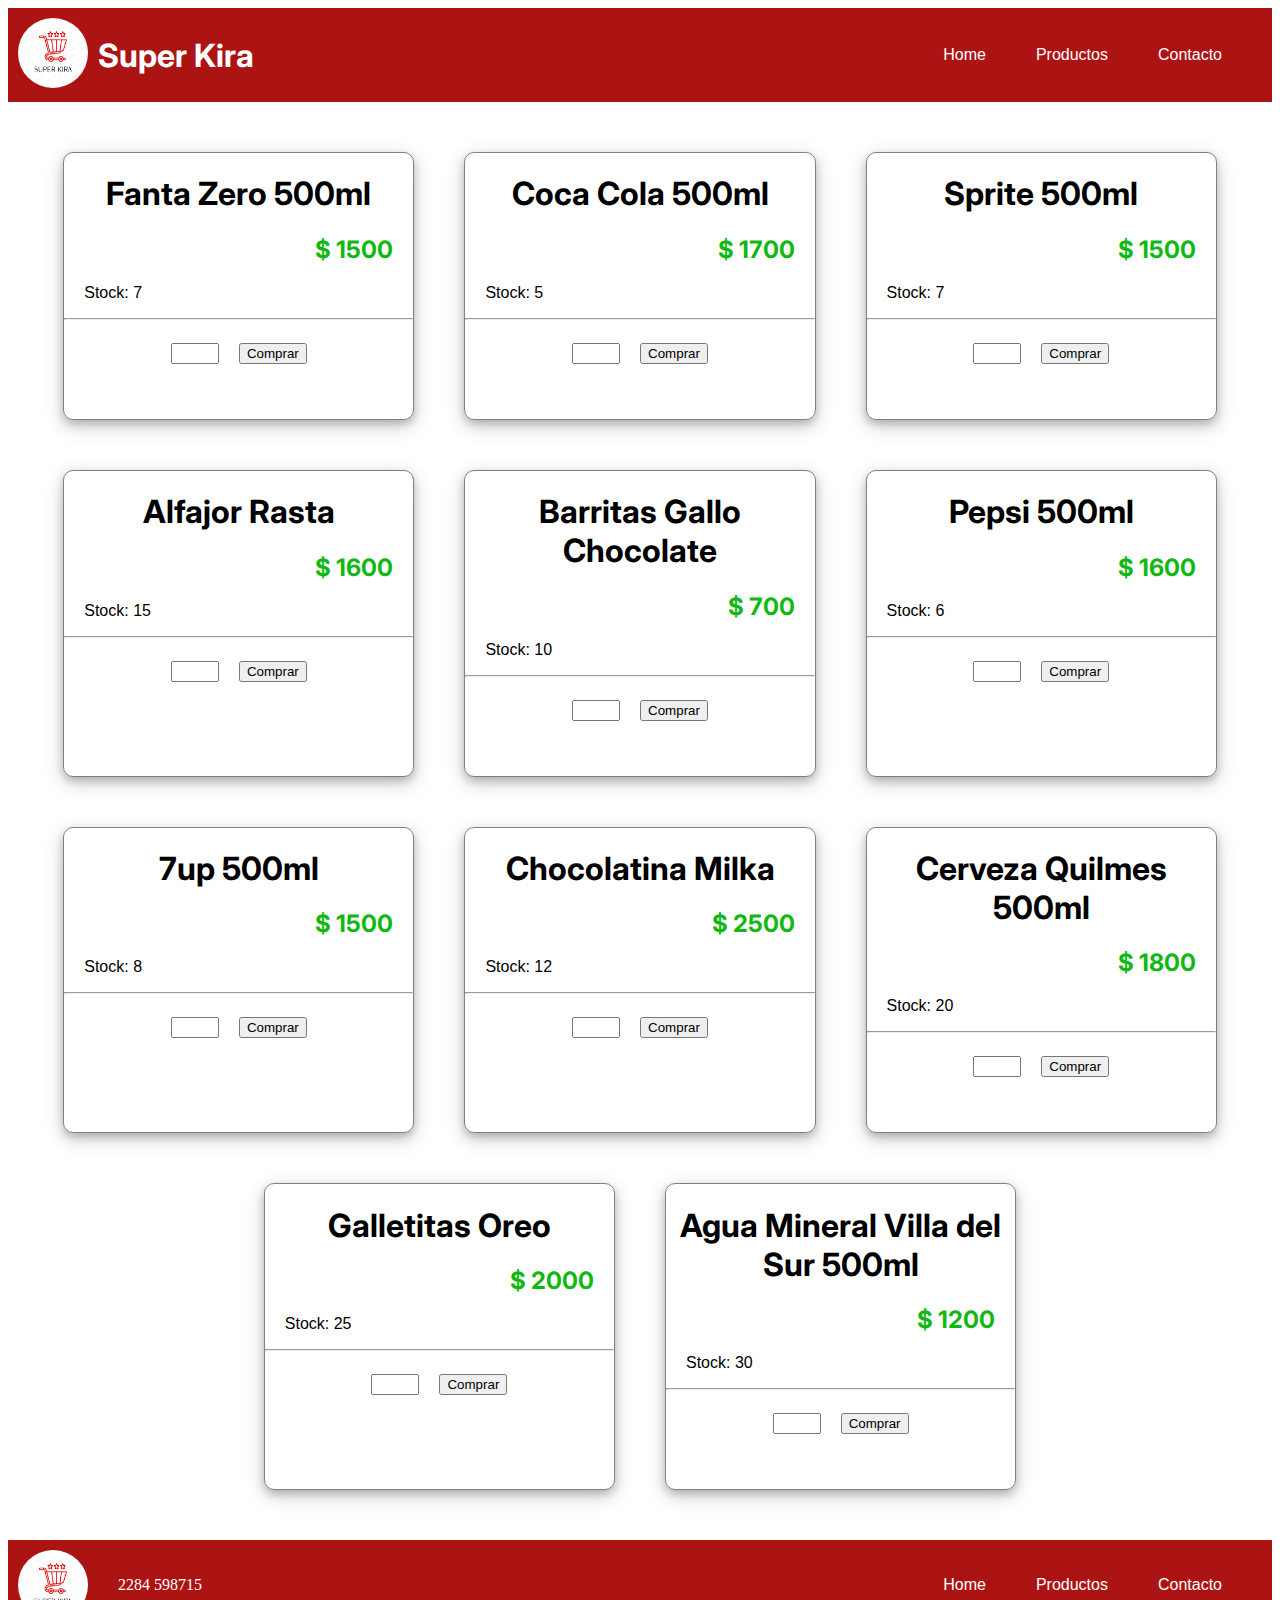
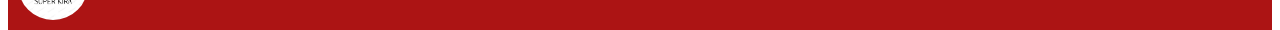
==== pages/products.html @ 3a838961 "Se termina el Trabajo Final" ====
<!DOCTYPE html>
<html lang="es">
<head>
    <meta charset="UTF-8">
    <meta name="viewport" content="width=device-width, initial-scale=1.0">
    <!-- CSS -->
    <link rel="stylesheet" href="/style.css">
    <link rel="stylesheet" href="/styles/productStyle.css">
    <!-- Google Font -->
    <link rel="preconnect" href="https://fonts.googleapis.com">
    <link rel="preconnect" href="https://fonts.gstatic.com" crossorigin>
    <link href="https://fonts.googleapis.com/css2?family=Inter:wght@100..900&display=swap" rel="stylesheet">
    <title>Productos</title>
</head>
<body>
    <header>
        <div class="icon-container">
            <a href="/index.html">
                <img src="/images/Logo2.png" alt="Logo Super Kira" width="70px" height="70px">
            </a>
            <h1>Super Kira</h1>
        </div>

        <nav>
            <a href="/index.html">Home</a>
            <a href="/pages/products.html">Productos</a>
            <a href="/pages/contact.html">Contacto</a>
        </nav>
    </header>
    <section class="products-container">

    </section>
    <footer>
        <div class="info-container">
            <img src="/images/Logo2.png" alt="Logo Super Kira" width="70px" height="70px">
            <p>2284 598715</p>
        </div>
       
        <nav>
            <a href="/index.html">Home</a>
            <a href="/pages/products.html">Productos</a>
            <a href="/pages/contact.html">Contacto</a>
        </nav>
        
     </footer>
    <script src="/js/products.js"></script>
</body>
</html>
---- style.css ----
body{
    height: 100vh;
}

h1, h2, h3, h4, h5, h6{
    font-family: "Inter", sans-serif;
}
/*   HEADER   */
header{
    display:flex; 
    justify-content: space-between;
    background-color:rgb(172, 20, 20) ;
}

header img{
    border-radius: 50%; 
    padding: 10px;;
}

.icon-container{
    display: flex;
    align-items: center;
}

.icon-container h1{
    color: white;
    font-family: "Inter", sans-serif;
    
}

nav{
    display: flex;
    align-items: center;
    gap: 50px;
    padding-right:50px ;
}

nav a{
    color: white;
    font-family:Arial, Helvetica, sans-serif; 
    text-decoration: none;
}

/*   FOOTER   */
footer{
    display: flex;
    position: sticky;
    top: 100%;
    background-color:rgb(172, 20, 20) ;
    justify-content: space-between;
}

footer img{
    border-radius: 50%; 
    padding: 10px;;
}

.info-container{
    display: flex;
    align-items: center;
    color: white;
}

/*   HOME   */
.introduction{
    background-image: url("images/gondolas-exhibicion.jpg");
    background-position: center;
    background-size:cover ;
    width: 100%;
    height: 100%;
    min-height: 400px;
    margin: 10px auto;
    display: flex;
    justify-content: end;
}

.presentation{
    width: 50%;
    background-color: rgba(0, 0, 0, 0.747);
    color: white;
    text-align: center;
    font-family:Arial, Helvetica, sans-serif; 
    display:flex;
    flex-direction: column;
    justify-content: center;
}
.presentation h2{
    font-size: 35px;
}

.presentation h2, p{
    padding-left:  20px;
    padding-right:  20px;
}

.boxes-container{
    text-align: center;
    height: 200px;
    display: flex;
    flex-direction: column;
    justify-content: center;
}

.boxes-container a{
    width: 100%;
}

.boxes-container article{
    width: 100%;
    height: 100px;
    border-radius: 10px; 
    background-size: cover;
    background-position: center;
    /*TRANSICIONES PARA ANIMACIONES: 
    transition: (propiedades a afectar) (tiempo en segundos) (velocidad de la animacion)*/
    transition: all 0.5s ease;
}
.boxes-container article:hover{
    padding: 10px 0px;
}
.articles-container{
    display: flex;
    justify-content: space-around;
    gap: 20px;
    height: 125px;
}

.sale{
    background-image: url(/images/ofertas-y-beneficios-2021.webp);
}

.financing{
    background-image: url(/images/financiacion-y-promos-bancarias-_1_.webp);
}

.shop-online{
    background-image: url(/images/banner-ecommerce.webp);
}

.sale-container{
    border: 1px solid black;
    border-radius: 10px;
    width: 100%;
    height: 300px;
    text-align: start;
    margin: 10px auto;
    background-color: #343434;
    display: flex;
}
.sale-container h2{
    font-size: 40px;
    color: white;
    padding-left: 20px;
}
.sale-container h2 span {
    font-size: 60px;
}
.sale-container p {
    width: 40%;
    font-family: Arial, Helvetica, sans-serif;
    color: white;
    line-height: 30px;
}
.img-sale{
    display: flex;
    align-items: center;
}
.img-sale img{
    width: 100%;
    max-height: 300px;
}
---- styles/productStyle.css ----
.products-container{
    display: flex;
    gap: 50px;
    flex-wrap: wrap;
    margin: 50px;
    justify-content: center;
}

.products-container article{
    width: 30%;
    border: 1px solid gray;
    border-radius: 10px;
    box-shadow: 0px 4px 8px rgba(0, 0, 0, 0.2), 0px 6px 20px rgba(0, 0, 0, 0.19);
}

.input-container {
    display: flex;
    gap: 20px;
    padding: 15px;
    justify-content: center;
}

article input{
    width: 40px;
}

article h1{
    font-family: "Inter", sans-serif;
    text-align: center;
}

article h2{
    text-align: end;
}

article span{
    color: rgb(18, 184, 18);
    padding-right: 20px;
}

article p {
    font-family: Arial, Helvetica, sans-serif;
}

.alert{
    display: flex;
    flex-direction: column;
    text-align: center;
    padding: 10px;
    margin-bottom: 20px;
    gap: 10px;
}

.alert p {
    margin: 0px auto;
}
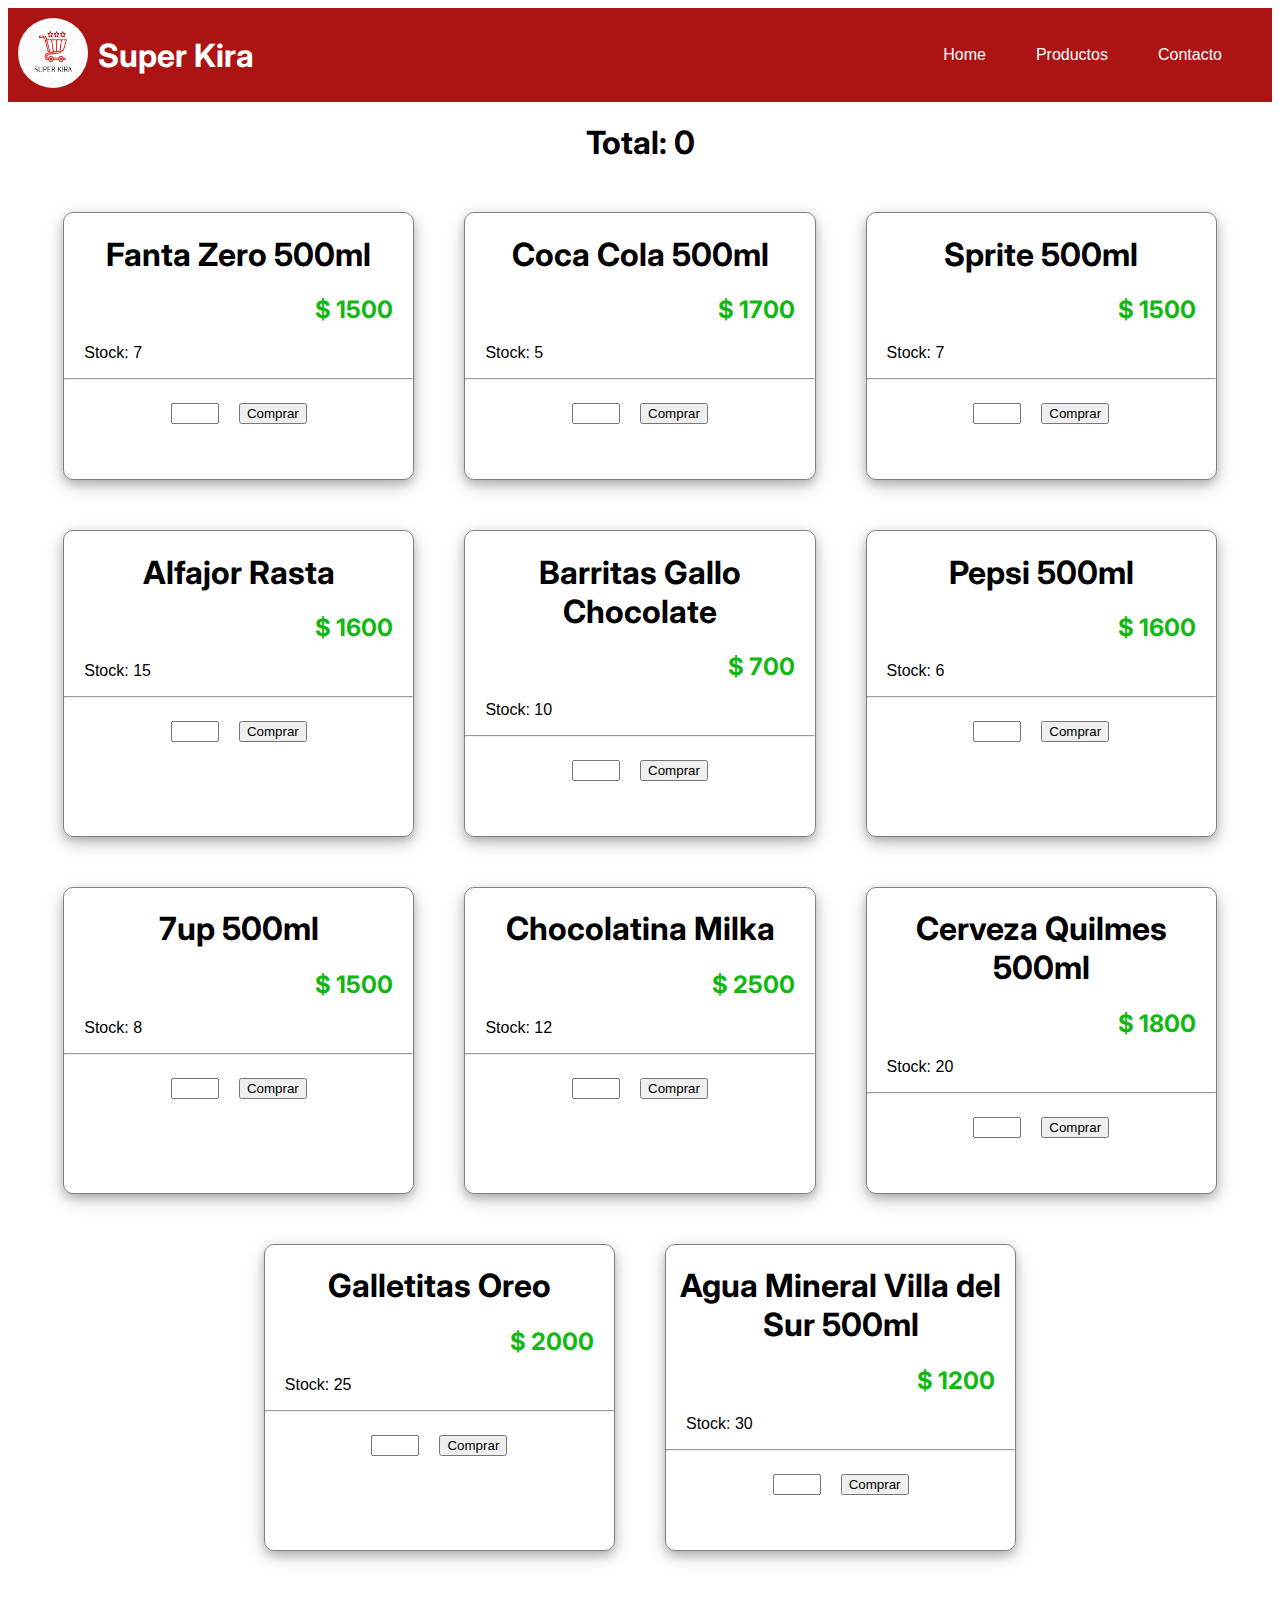
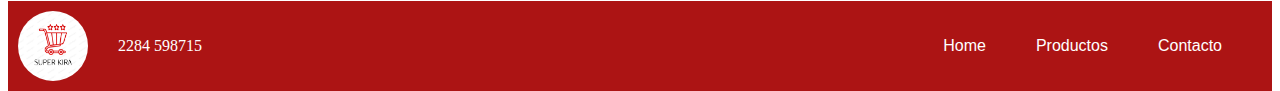
==== commit 48a1ed9e: "Se agrega el total en la parte de productos" ====
--- a/pages/products.html
+++ b/pages/products.html
@@ -27,8 +27,9 @@
             <a href="/pages/contact.html">Contacto</a>
         </nav>
     </header>
+    <h1 id="total">Total: 0</h1>
     <section class="products-container">
-
+        
     </section>
     <footer>
         <div class="info-container">
--- a/style.css
+++ b/style.css
@@ -1,71 +1,79 @@
-body{
+body {
     height: 100vh;
 }
 
-h1, h2, h3, h4, h5, h6{
+h1,
+h2,
+h3,
+h4,
+h5,
+h6 {
     font-family: "Inter", sans-serif;
 }
+
 /*   HEADER   */
-header{
-    display:flex; 
+header {
+    display: flex;
     justify-content: space-between;
-    background-color:rgb(172, 20, 20) ;
+    background-color: rgb(172, 20, 20);
 }
 
-header img{
-    border-radius: 50%; 
-    padding: 10px;;
+header img {
+    border-radius: 50%;
+    padding: 10px;
+    ;
 }
 
-.icon-container{
+.icon-container {
     display: flex;
     align-items: center;
 }
 
-.icon-container h1{
+.icon-container h1 {
     color: white;
     font-family: "Inter", sans-serif;
-    
+
 }
 
-nav{
+nav {
     display: flex;
     align-items: center;
     gap: 50px;
-    padding-right:50px ;
+    padding-right: 50px;
 }
 
-nav a{
+nav a {
     color: white;
-    font-family:Arial, Helvetica, sans-serif; 
+    font-family: Arial, Helvetica, sans-serif;
     text-decoration: none;
 }
 
 /*   FOOTER   */
-footer{
+footer {
     display: flex;
     position: sticky;
     top: 100%;
-    background-color:rgb(172, 20, 20) ;
+    background-color: rgb(172, 20, 20);
     justify-content: space-between;
 }
 
-footer img{
-    border-radius: 50%; 
-    padding: 10px;;
+footer img {
+    border-radius: 50%;
+    padding: 10px;
+    ;
 }
 
-.info-container{
+.info-container {
     display: flex;
     align-items: center;
     color: white;
 }
 
 /*   HOME   */
-.introduction{
+.introduction {
     background-image: url("images/gondolas-exhibicion.jpg");
     background-position: center;
-    background-size:cover ;
+    background-size: cover;
     width: 100%;
     height: 100%;
     min-height: 400px;
@@ -74,26 +82,28 @@
     justify-content: end;
 }
 
-.presentation{
+.presentation {
     width: 50%;
     background-color: rgba(0, 0, 0, 0.747);
     color: white;
     text-align: center;
-    font-family:Arial, Helvetica, sans-serif; 
-    display:flex;
+    font-family: Arial, Helvetica, sans-serif;
+    display: flex;
     flex-direction: column;
     justify-content: center;
 }
-.presentation h2{
+
+.presentation h2 {
     font-size: 35px;
 }
 
-.presentation h2, p{
-    padding-left:  20px;
-    padding-right:  20px;
+.presentation h2,
+p {
+    padding-left: 20px;
+    padding-right: 20px;
 }
 
-.boxes-container{
+.boxes-container {
     text-align: center;
     height: 200px;
     display: flex;
@@ -101,71 +111,80 @@
     justify-content: center;
 }
 
-.boxes-container a{
+.boxes-container a {
     width: 100%;
 }
 
-.boxes-container article{
+.boxes-container article {
     width: 100%;
     height: 100px;
-    border-radius: 10px; 
+    border-radius: 10px;
     background-size: cover;
     background-position: center;
     /*TRANSICIONES PARA ANIMACIONES: 
     transition: (propiedades a afectar) (tiempo en segundos) (velocidad de la animacion)*/
     transition: all 0.5s ease;
 }
-.boxes-container article:hover{
+
+.boxes-container article:hover {
     padding: 10px 0px;
 }
-.articles-container{
+
+.articles-container {
     display: flex;
     justify-content: space-around;
     gap: 20px;
     height: 125px;
 }
 
-.sale{
+.sale {
     background-image: url(/images/ofertas-y-beneficios-2021.webp);
 }
 
-.financing{
+.financing {
     background-image: url(/images/financiacion-y-promos-bancarias-_1_.webp);
 }
 
-.shop-online{
+.shop-online {
     background-image: url(/images/banner-ecommerce.webp);
 }
 
-.sale-container{
-    border: 1px solid black;
+.sale-container {
     border-radius: 10px;
     width: 100%;
-    height: 300px;
+    height: 200px;
     text-align: start;
     margin: 10px auto;
-    background-color: #343434;
+    background-image: url(images/Supermercado-Frau-banner.jpg);
+    background-size: cover;
+    background-repeat: no-repeat;
+    background-position: center center;
     display: flex;
 }
-.sale-container h2{
+
+.sale-container h2 {
     font-size: 40px;
     color: white;
     padding-left: 20px;
 }
+
 .sale-container h2 span {
     font-size: 60px;
 }
+
 .sale-container p {
     width: 40%;
     font-family: Arial, Helvetica, sans-serif;
     color: white;
     line-height: 30px;
 }
-.img-sale{
+
+.img-sale {
     display: flex;
     align-items: center;
 }
-.img-sale img{
+
+.img-sale img {
     width: 100%;
     max-height: 300px;
-}
+}--- a/styles/productStyle.css
+++ b/styles/productStyle.css
@@ -53,4 +53,8 @@
 
 .alert p {
     margin: 0px auto;
+}
+
+#total{
+    text-align: center;
 }